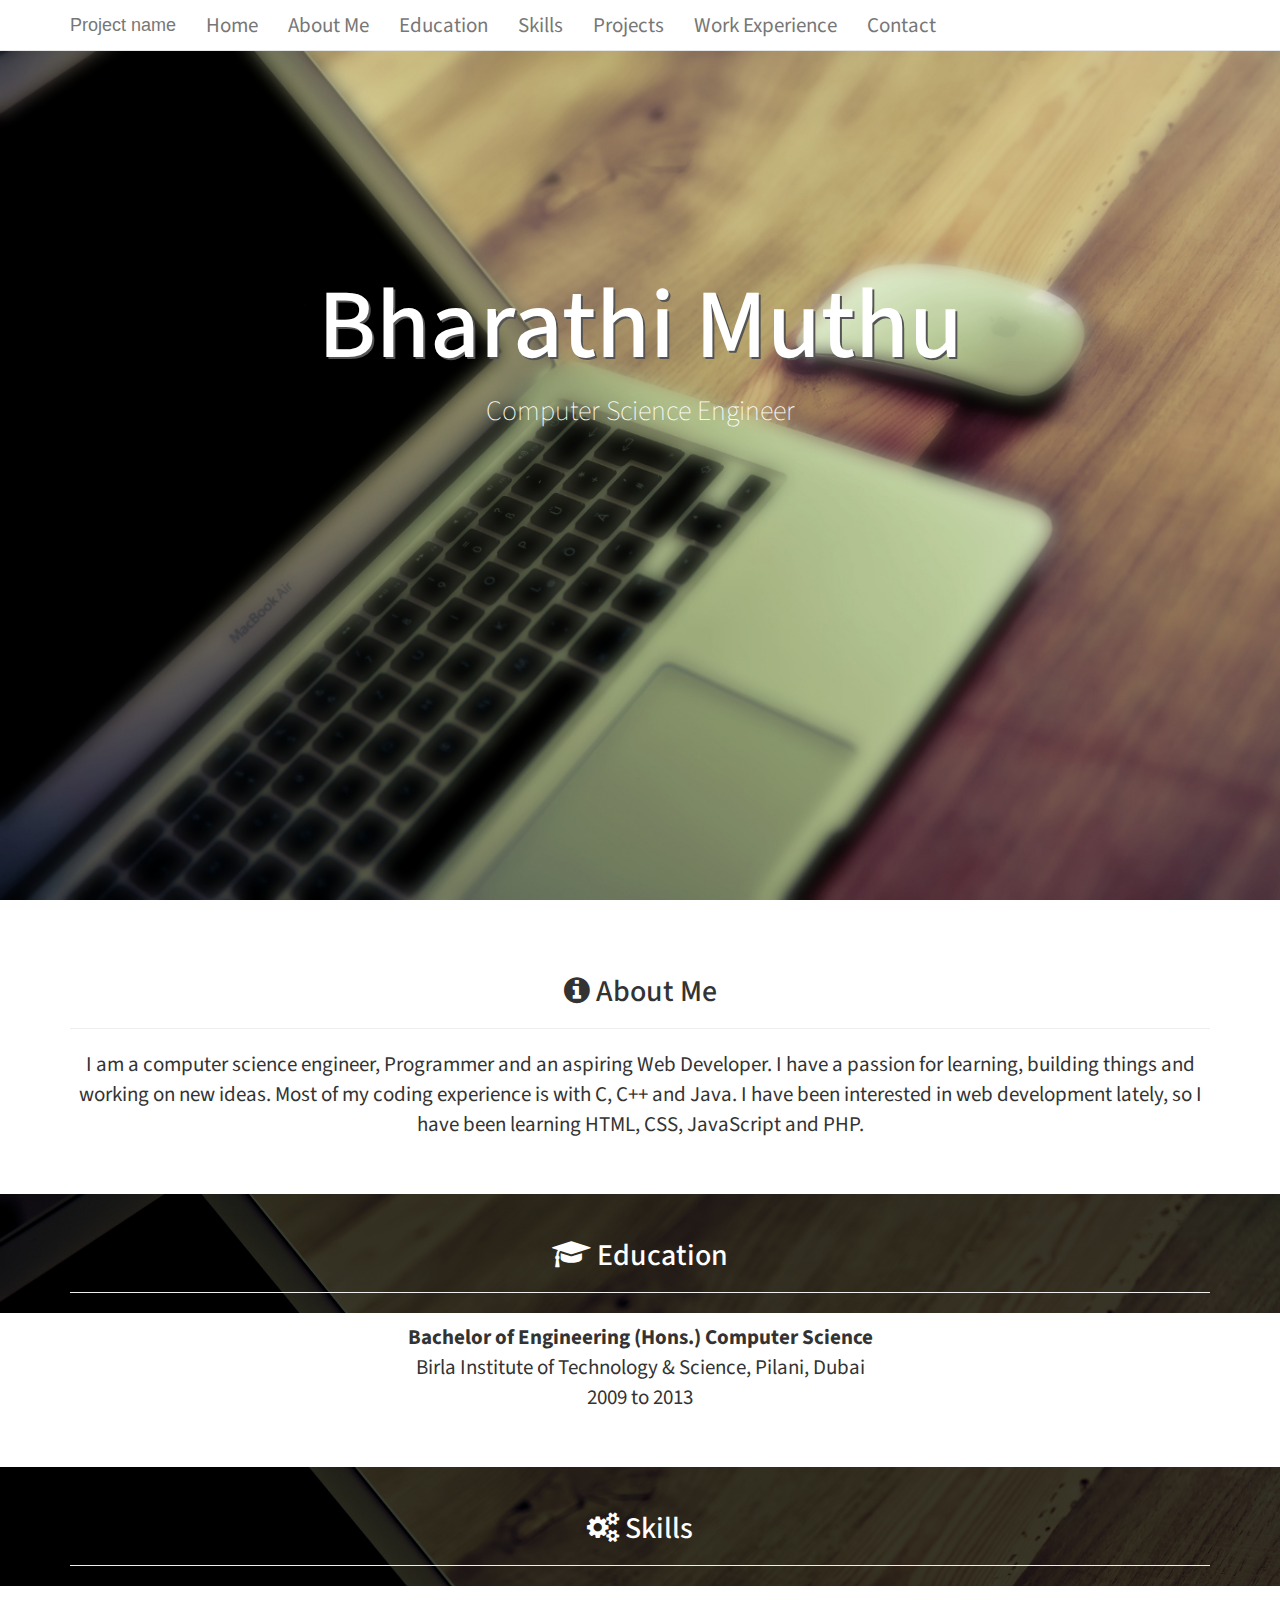
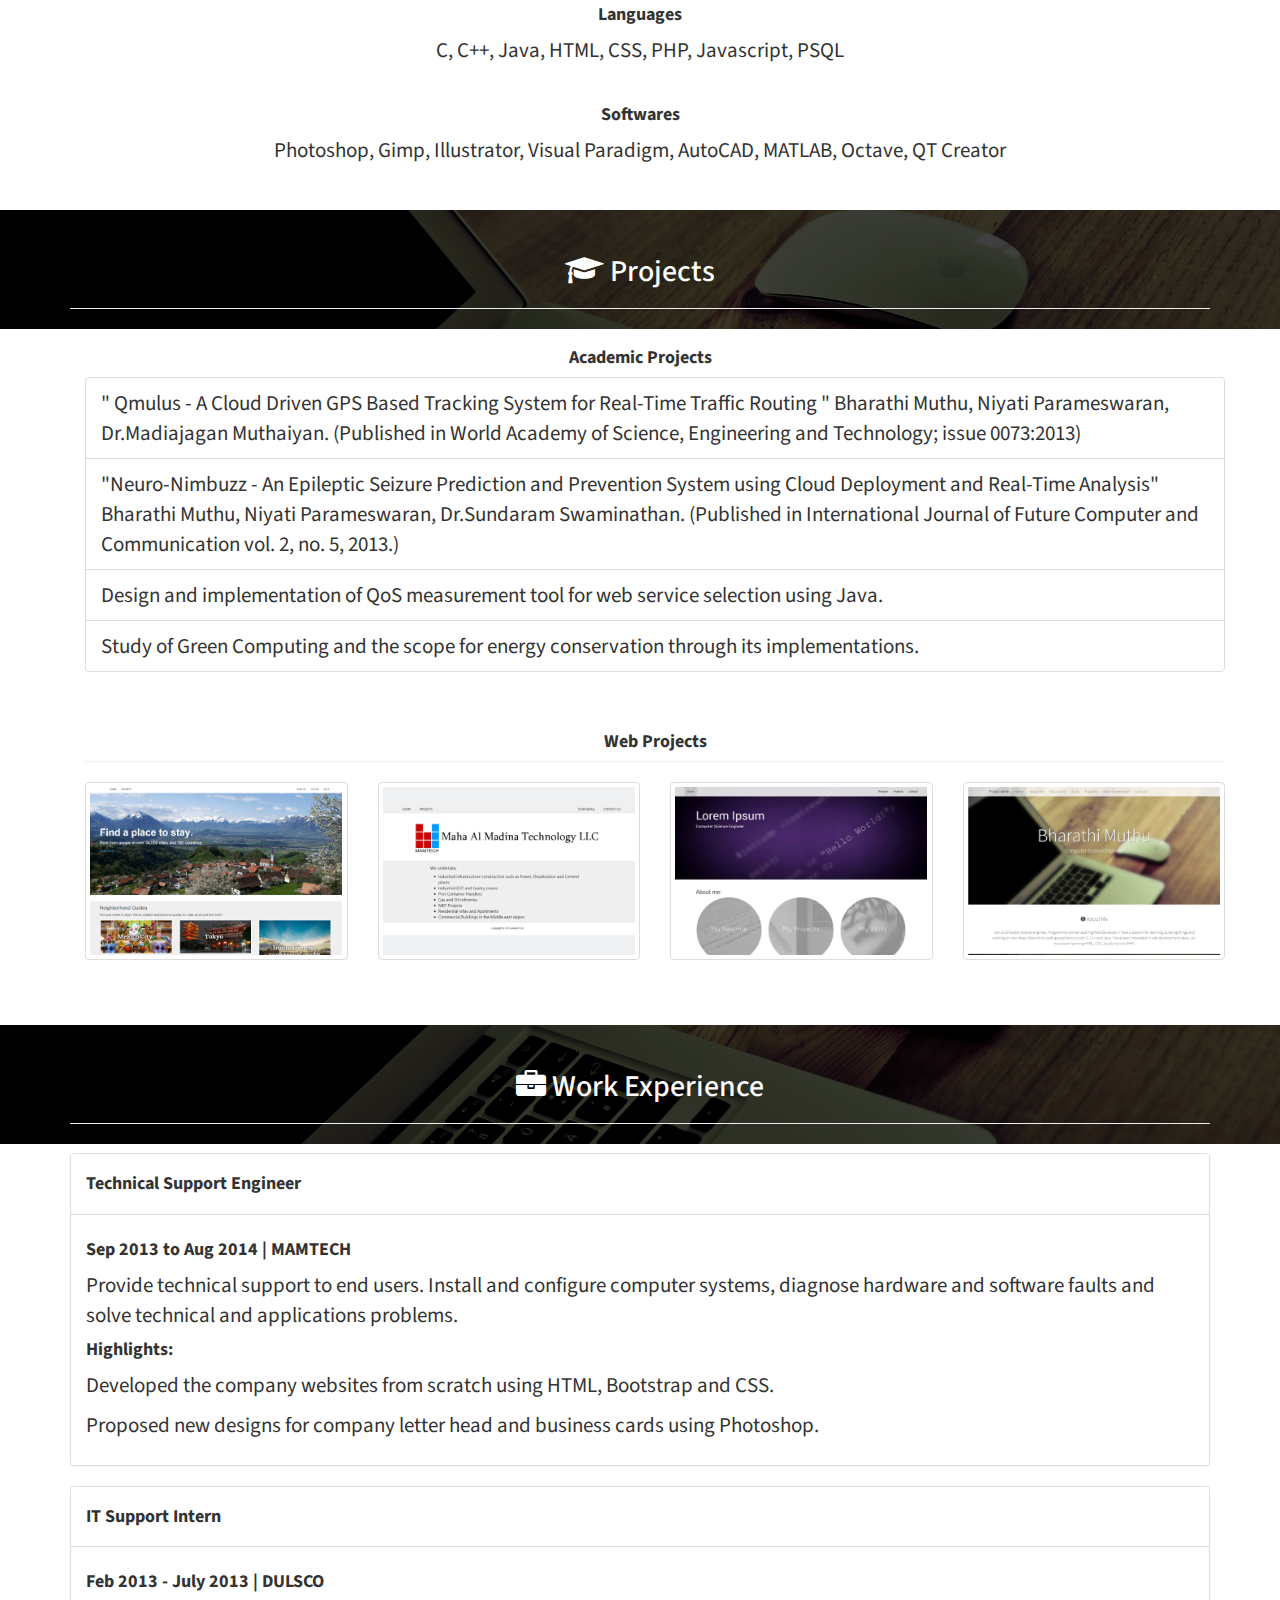
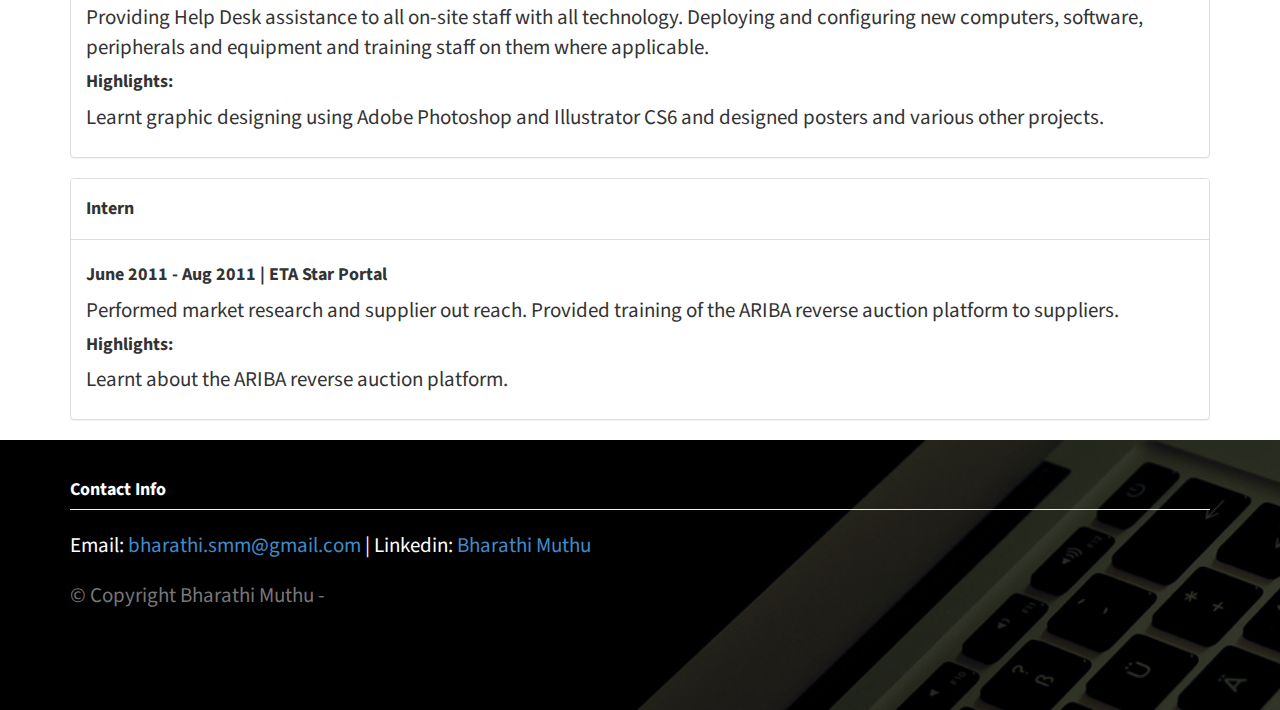
==== index.html @ 96de35c8 "copyright" ====
<!DOCTYPE html>
<html lang='en'>

<head>
	<meta charset="utf-8">
	<title>Bharathi Muthu</title>
	<meta name="viewport" content="width=device-width, initial-scale=1.0">
	<meta name="description" content="">
	<meta name="author" content="">

	<!--styles-->
	<link rel="stylesheet" href="./bootstrap.css">
    <link rel="stylesheet" href="./static/style.css">
	<link rel="stylesheet" href="./static/core.css">
	<link href='http://fonts.googleapis.com/css?family=Source+Sans+Pro:300' rel='stylesheet' type='text/css'>
	<link rel="stylesheet" href="./font-awesome/css/font-awesome.min.css">
	<script src="http://ajax.aspnetcdn.com/ajax/jQuery/jquery-1.11.1.min.js"></script>
</head>

<body>
	<!--NavBar-->
	<nav class="navbar navbar-default navbar-fixed-top" role="navigation">
      <div class="container">
        <div class="navbar-header">
		
          <button type="button" class="navbar-toggle collapsed" data-toggle="collapse" data-target="#navbar" aria-expanded="false" aria-controls="navbar">
            <span class="sr-only">Toggle navigation</span>
            <span class="icon-bar"></span>
            <span class="icon-bar"></span>
            <span class="icon-bar"></span>
          </button>
		  
          <a class="navbar-brand" href="#">Project name</a>
        </div>
        <div id="navbar" class="collapse navbar-collapse">
          <ul class="nav navbar-nav">

            <li><a data-scroll data-options='{ "easing": "easeOutQuad" }' href="#home">Home</a></li>
            <li><a data-scroll data-options='{ "easing": "easeOutQuad" }' href="#about">About Me</a></li>
			<li><a data-scroll data-options='{ "easing": "easeOutQuad" }' href="#education">Education</a></li>
			<li><a data-scroll data-options='{ "easing": "easeOutQuad" }' href="#skills">Skills</a></li>
			<li><a data-scroll data-options='{ "easing": "easeOutQuad" }' href="#projects">Projects</a></li>
			<li><a data-scroll data-options='{ "easing": "easeOutQuad" }' href="#work">Work Experience</a></li>
            <li><a data-scroll data-options='{ "easing": "easeOutQuad" }' href="#contact">Contact</a></li>
          </ul>
        </div><!--/.nav-collapse -->
      </div>
    </nav>
	<!--NavBar END-->
	
	<div class="jumbotron" id="home">
		<div id="container">
			<h1>Bharathi Muthu</h1>
			<p style="color:#ffffff">Computer Science Engineer</p>
		</div>
	</div>
	
	<div class="about" id="about">
    <div class="container">
	<h2><i class="fa fa-info-circle"></i> About Me</h2>
	<hr class="featurette-divider">
	<p class="centered">I am a computer science engineer, Programmer and an aspiring Web Developer. I have a passion for learning, building things and working on new ideas. Most of my coding experience is with C, C++ and Java. I have been interested in web development lately, so I have been learning HTML, CSS, JavaScript and PHP.</p>
	</div>
	</div>
	
	<div class="education" id="education">
    <div class="container">
	<h2 id="edu"><i class="fa fa-graduation-cap"></i> Education</h2>
	<hr class="featurette-divider">
	</div>
	</div>
	<div>
    <div class="container">
	<p class="centered"><strong>Bachelor of Engineering (Hons.) Computer Science</strong><br>Birla Institute of Technology & Science, Pilani, Dubai<br>2009 to 2013</p>
	</div>
	</div>
	
	<div class="skills" id="skills">
    <div class="container">
	<h2><i class="fa fa-cogs"></i> Skills</h2>
	<hr class="featurette-divider">
	</div>
	</div>
	<div>
    <div class="container">
	<h4 class="centered">Languages</h4>
	<p class="centered">C, C++, Java, HTML, CSS, PHP, Javascript, PSQL</p>
	<br>
	<h4 class="centered">Softwares</h4></div>
	<p class="centered">Photoshop, Gimp, Illustrator, Visual Paradigm, AutoCAD, MATLAB, Octave, QT Creator</p>
	</div>
	</div>
	
	<div class="projects" id="projects">
    <div class="container">
	<h2><i class="fa fa-graduation-cap"></i> Projects</h2>
	<hr class="featurette-divider">
	</div>
	</div>
	<div>
    <div class="container">
		<h4 class="centered">Academic Projects</h4>
		<div>
		<div class="container">
		<ul class="list-group">
		<li class="list-group-item">&quot; Qmulus &#45; A Cloud Driven GPS Based Tracking System for Real&#45;Time Traffic Routing &quot; Bharathi Muthu, Niyati Parameswaran, Dr.Madiajagan Muthaiyan. (Published in World Academy of Science, Engineering and Technology; issue 0073:2013)</li>
		<li class="list-group-item">&quot;Neuro-Nimbuzz &#45; An Epileptic Seizure Prediction and Prevention System using Cloud Deployment and Real&#45;Time Analysis&quot; Bharathi Muthu, Niyati Parameswaran, Dr.Sundaram Swaminathan. (Published in International Journal of Future Computer and Communication vol. 2, no. 5, 2013.)</li>
		<li class="list-group-item">Design and implementation of QoS measurement tool for web service selection using Java.</li>
		<li class="list-group-item">Study of Green Computing and the scope for energy conservation through its implementations.</li>
		</ul>
		<!--
		<h4 class="centered">Web Projects</h4>-->
		</div>
		</div>
		
		<div class="container">
        <div class="row">
            <div class="col-lg-12">
                <h4 class="page-header centered">Web Projects</h1>
            </div>

            <div class="col-lg-3 col-md-4 col-xs-6 thumb">
                <a class="thumbnail" href="#">
                    <img class="img-responsive" src="./images/img1.jpg" alt="">
                </a>
            </div>
			<div class="col-lg-3 col-md-4 col-xs-6 thumb">
                <a class="thumbnail" href="#">
                    <img class="img-responsive" src="./images/img2.jpg" alt="">
                </a>
            </div>
			<div class="col-lg-3 col-md-4 col-xs-6 thumb">
                <a class="thumbnail" href="#">
                    <img class="img-responsive" src="./images/img3.jpg" alt="">
                </a>
            </div>
			
			<div class="col-lg-3 col-md-4 col-xs-6 thumb">
                <a class="thumbnail" href="#">
                    <img class="img-responsive" src="./images/img4.jpg" alt="">
                </a>
            </div>
			
		</div>
		</div>

	</div>
	</div>
	<div class="work" id="work">
    <div class="container">
	<h2><i class="fa fa-briefcase"></i> Work Experience</h2>
	<hr class="featurette-divider">
	</div>
	</div>
	<div>
    <div class="container">
	<div class="row">
	    <div class="col-md-12">

				<!--work exp1-->
						<div class="panel panel-default">
						<div class="panel-heading"><h4>Technical Support Engineer</h4></div>
						<div class="panel-body">
						<h4>Sep 2013 to Aug 2014 | MAMTECH</h4>
						<p>Provide technical support to end users. Install and configure computer systems, diagnose hardware and software faults and solve technical and applications problems.</p>
						<h4>Highlights:</h4>
						<p>Developed the company websites from scratch using HTML, Bootstrap and CSS.</p>
						<p>Proposed new designs for company letter head and business cards using Photoshop.</p>
						</div>
						</div>

				<!--work exp2-->
						<div class="panel panel-default">
						<div class="panel-heading"><h4>IT Support Intern</h4></div>
						<div class="panel-body">
						<h4>Feb 2013 - July 2013 | DULSCO</h4>
						<p>Providing Help Desk assistance to all on-site staff with all technology. Deploying and configuring new computers, software, peripherals and equipment and training staff on them where applicable.</p>
						<h4>Highlights:</h4>
						<p>Learnt graphic designing using Adobe Photoshop and Illustrator CS6 and designed posters and various other projects.</p>
						</div>
						</div>

				<!--work exp3-->
						<div class="panel panel-default">
						<div class="panel-heading"><h4>Intern</h4></div>
						<div class="panel-body">
						<h4>June 2011 - Aug 2011 | ETA Star Portal</h4>
						<p>Performed market research and supplier out reach. Provided training of the ARIBA reverse auction platform to suppliers.</p>
						<h4>Highlights:</h4>
						<p>Learnt about the ARIBA reverse auction platform.</p>
						</div>
						</div>
		</div>
	
	</div>
	</div>
	</div>
	
	<div class="contact footer" id="contact">
    <div class="container">
	    <div class="row">
            <div class="col-lg-12">
                <h4 class="page-header">Contact Info</h1>
				<p>Email: <a href="mailto:bharathi.smm@gmail.com">bharathi.smm@gmail.com</a> | 
				Linkedin: <a href="http://ae.linkedin.com/in/bharathimuthu">Bharathi Muthu</a></p>
				<p class="text-muted">&copy Copyright Bharathi Muthu - <span id="year"></p>
            </div>
		</div>
	</div>
	</div>
	
			<!-- Javascript -->
	<script src='./smooth-scroll.js'></script>
		<script>
			smoothScroll.init({
				speed: 1000,
				easing: 'easeInOutCubic',
				offset: 30,
				updateURL: true,
				callbackBefore: function ( toggle, anchor ) {},
				callbackAfter: function ( toggle, anchor ) {}
			});
	</script>
	
	<script type="text/javascript">
	var currentYear = (new Date).getFullYear();
	$(document).ready(function() {
	$("#year").text( (new Date).getFullYear() );
	});
	</script>
	
	<script src="https://ajax.googleapis.com/ajax/libs/jquery/1.11.1/jquery.min.js"></script>
    <script src="./bootstrap.min.js"></script>
</body>
</html>
---- static/style.css ----
.jumbotron{
	background-image: url(../images/header.jpg);
	background-repeat:no-repeat;
	background-size: cover;
	height:100vh;
	text-align:center;
}

.jumbotron h1{
margin-top:25vh;
color:white;
font-family: 'Source Sans Pro', sans-serif;
font-size:7em;
text-shadow: 2px 2px #545454;
}

h2{
font-family: 'Source Sans Pro', sans-serif;
}

p{
font-family: 'Source Sans Pro', sans-serif;font-size:1.5em;
}

li{
font-family: 'Source Sans Pro', sans-serif;font-size:1.5em;
}

h4{
font-family: 'Source Sans Pro', sans-serif;font-weight:bold;
}

.jumbotron p{
font-size:2em;
}


.navbar{
background-color:#ffffff;

}

.container h2{
margin-top:5vh;
text-align:center;
width:100%;
}

.centered{
text-align:center;
}

.panel-heading {
background:#ffffff!important;}

.skill .panel{
border:none;
}

.btn-group{
width:100%;
width:100%;
}

.education{
	color:#ffffff;
	margin-top:5vh;
	background-image: url(../images/div1.jpg);
	background-repeat:no-repeat;
	background-size: cover;
	margin-bottom:1vh;

}

.skills{
	color:#ffffff;
	margin-top:5vh;
	background-image: url(../images/div2.jpg);
	background-repeat:no-repeat;
	background-size: cover;
	margin-bottom:1vh;
}

.projects{
	color:#ffffff;
	margin-top:5vh;
	margin-bottom:1vh;
	background-image: url(../images/div3.jpg);
	background-repeat:no-repeat;
	background-size: cover;
}

.work{
	color:#ffffff;
	margin-top:5vh;
	background-image: url(../images/div4.jpg);
	background-repeat:no-repeat;
	background-size: cover;
	margin-bottom:1vh;
}

.contact{
	color:#ffffff;
	margin-top:5vh;
	background-image: url(../images/div4.jpg);
	background-repeat:no-repeat;
	background-size: cover;
	height:30vh;
}
 
@media screen and (min-width : 320px) and (max-width : 568px) {
.contact{
font-size:0.8em;
 }
 
  .jumbotron h1{
font-size:5em;
}

}
---- static/core.css ----
/* Sticky footer styles
-------------------------------------------------- */
html {
  position: relative;
  min-height: 100%;
}
body {
  /* Margin bottom by footer height */
  margin-bottom: 30vh;
}
.footer {
  position: absolute;
  bottom: 0;
  width: 100%;
  /* Set the fixed height of the footer here */
  height: 30vh;
  background-color: #f5f5f5;
}


body > .container {
  padding: 60px 15px 0;
}
.container .text-muted {
  margin: 20px 0;
}

.footer > .container {
  padding-right: 15px;
  padding-left: 15px;
}

code {
  font-size: 80%;
}
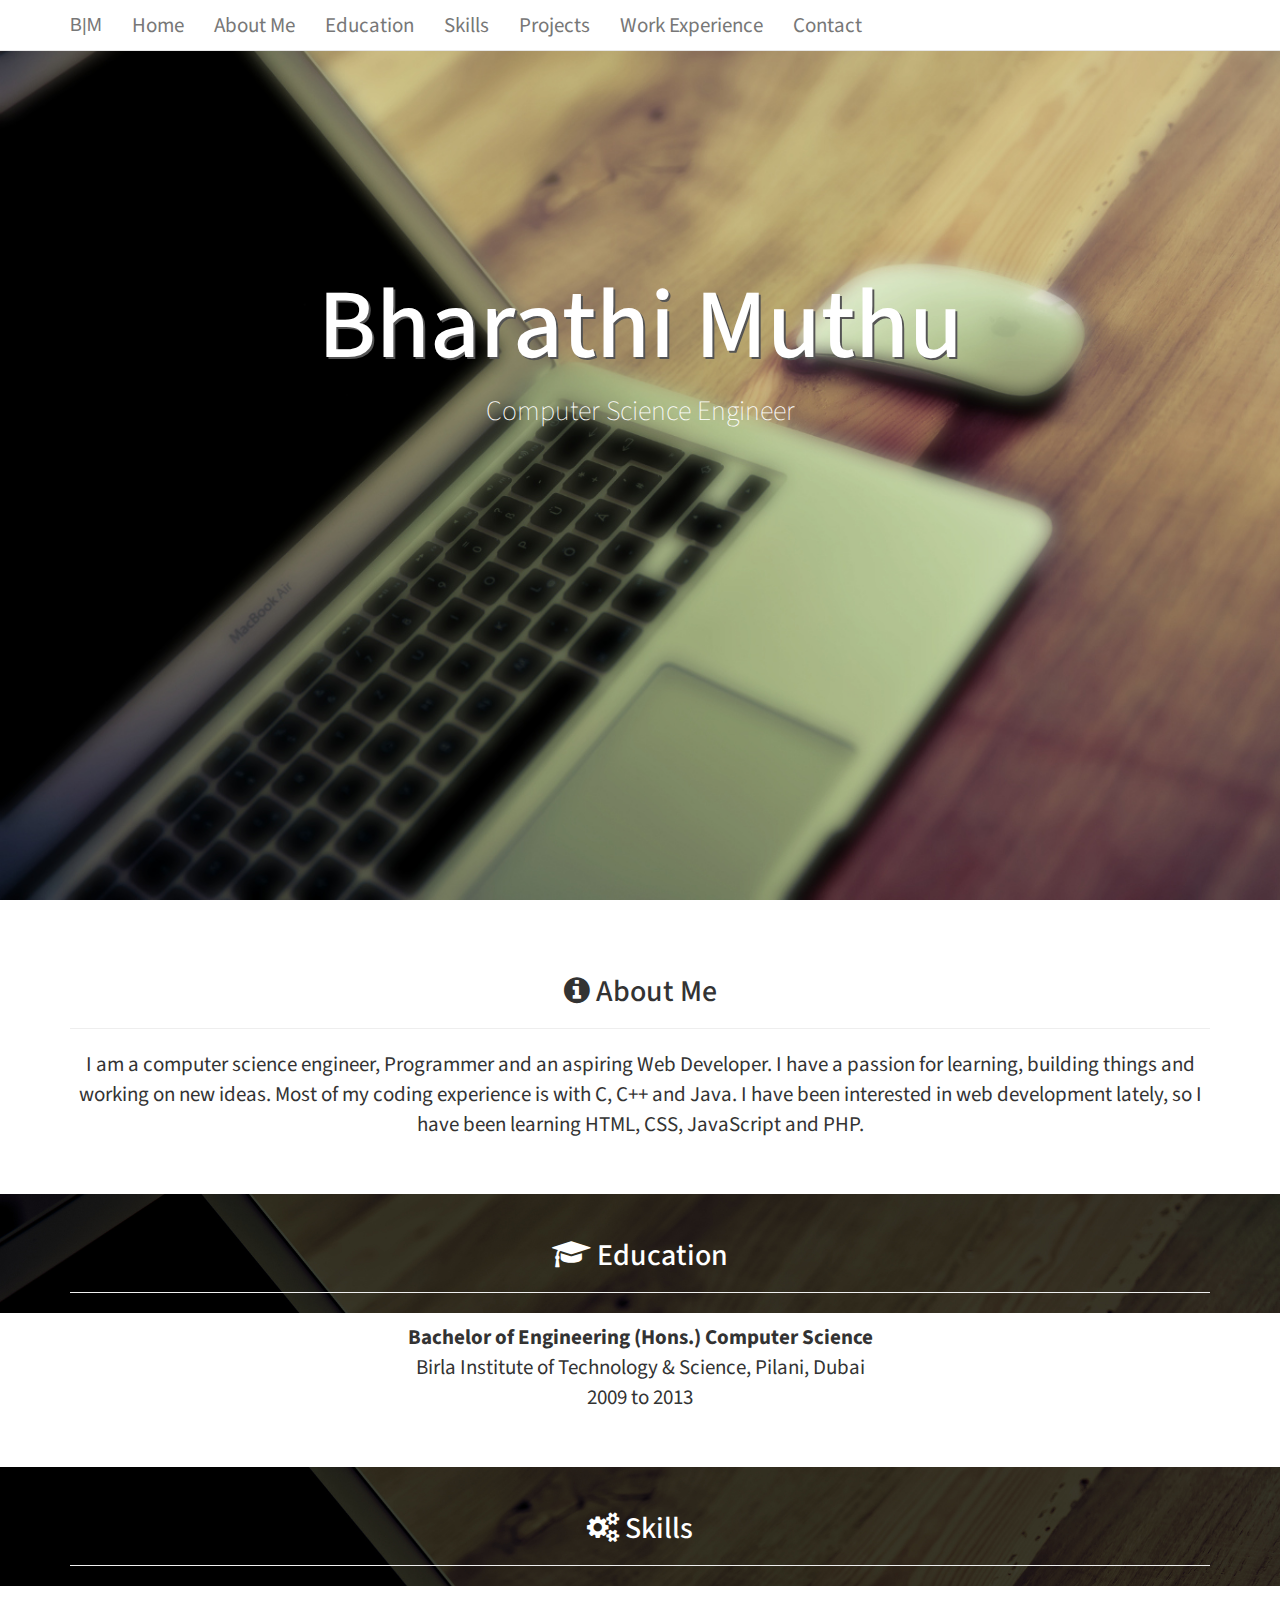
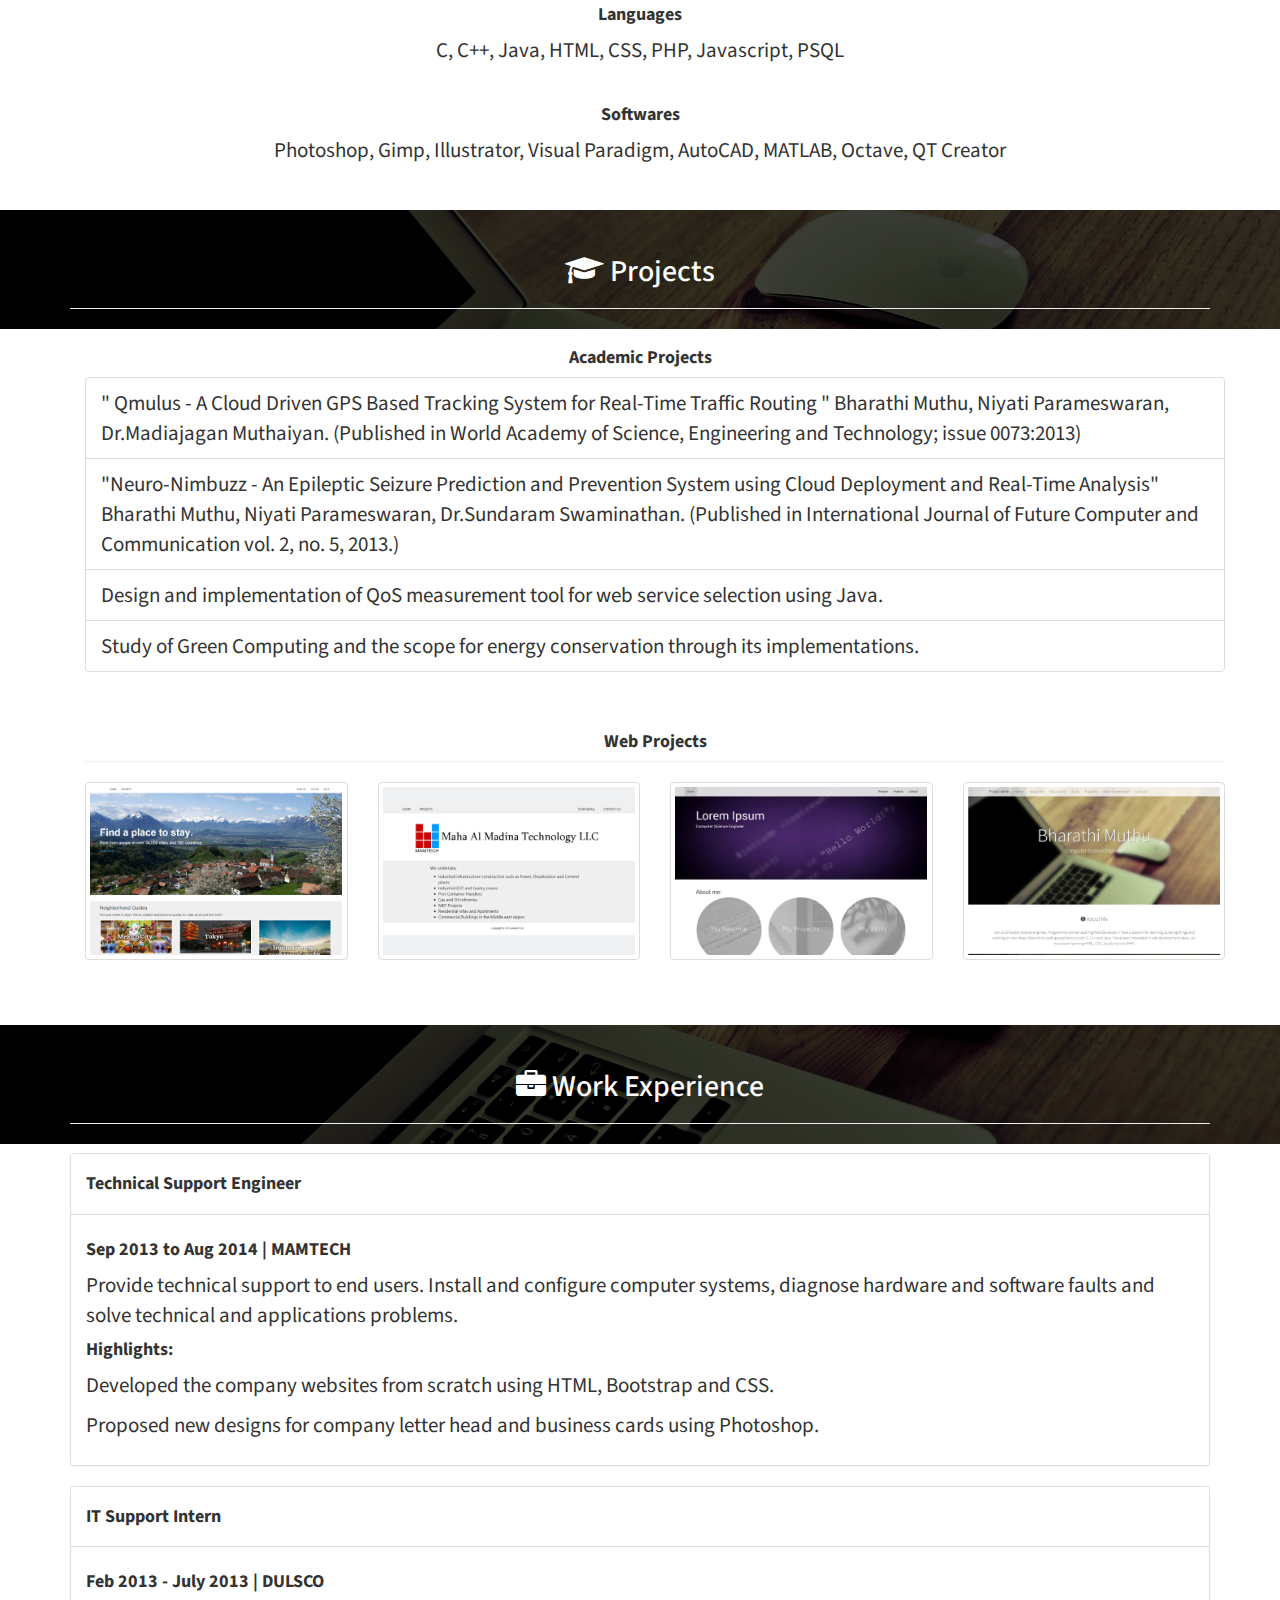
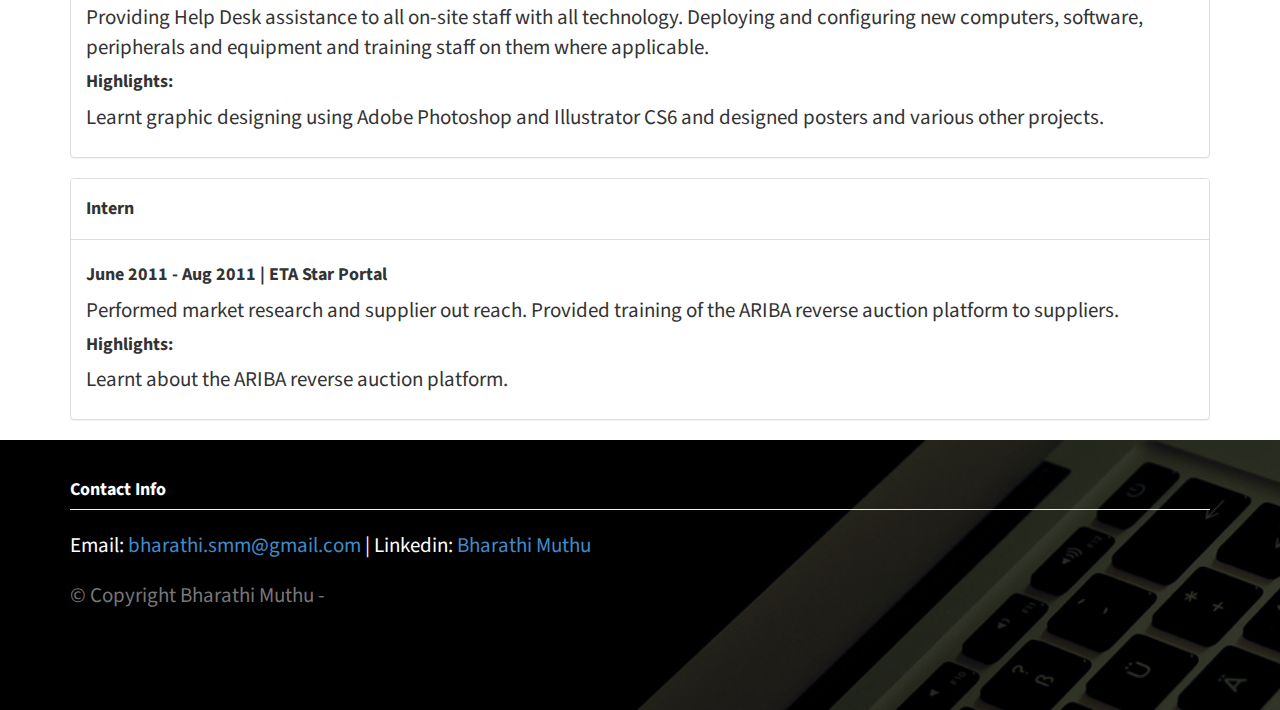
==== commit 5fea5ea1: "navbar" ====
--- a/index.html
+++ b/index.html
@@ -30,7 +30,7 @@
             <span class="icon-bar"></span>
           </button>
 		  
-          <a class="navbar-brand" href="#">Project name</a>
+          <a class="navbar-brand" href="#">B|M</a>
         </div>
         <div id="navbar" class="collapse navbar-collapse">
           <ul class="nav navbar-nav">
--- a/static/style.css
+++ b/static/style.css
@@ -37,6 +37,7 @@
 
 .navbar{
 background-color:#ffffff;
+font-size:1em;
 
 }
 
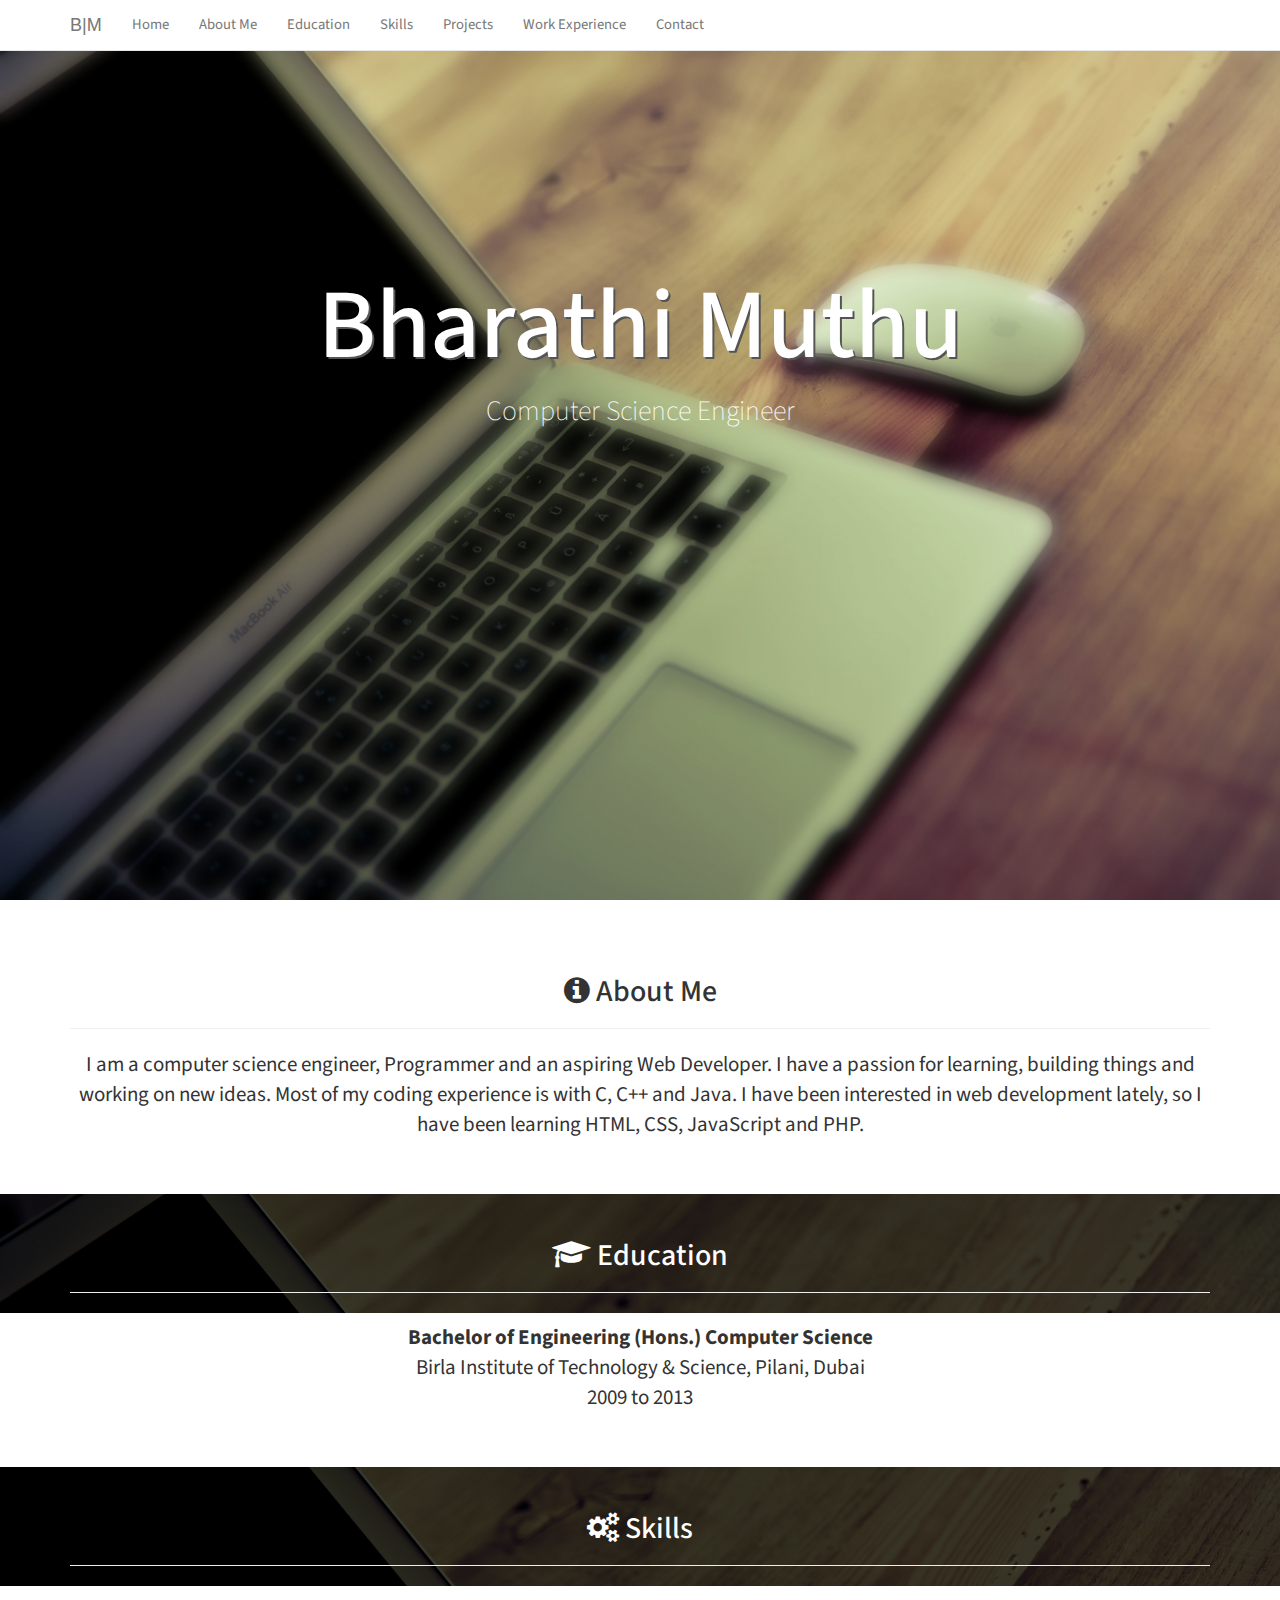
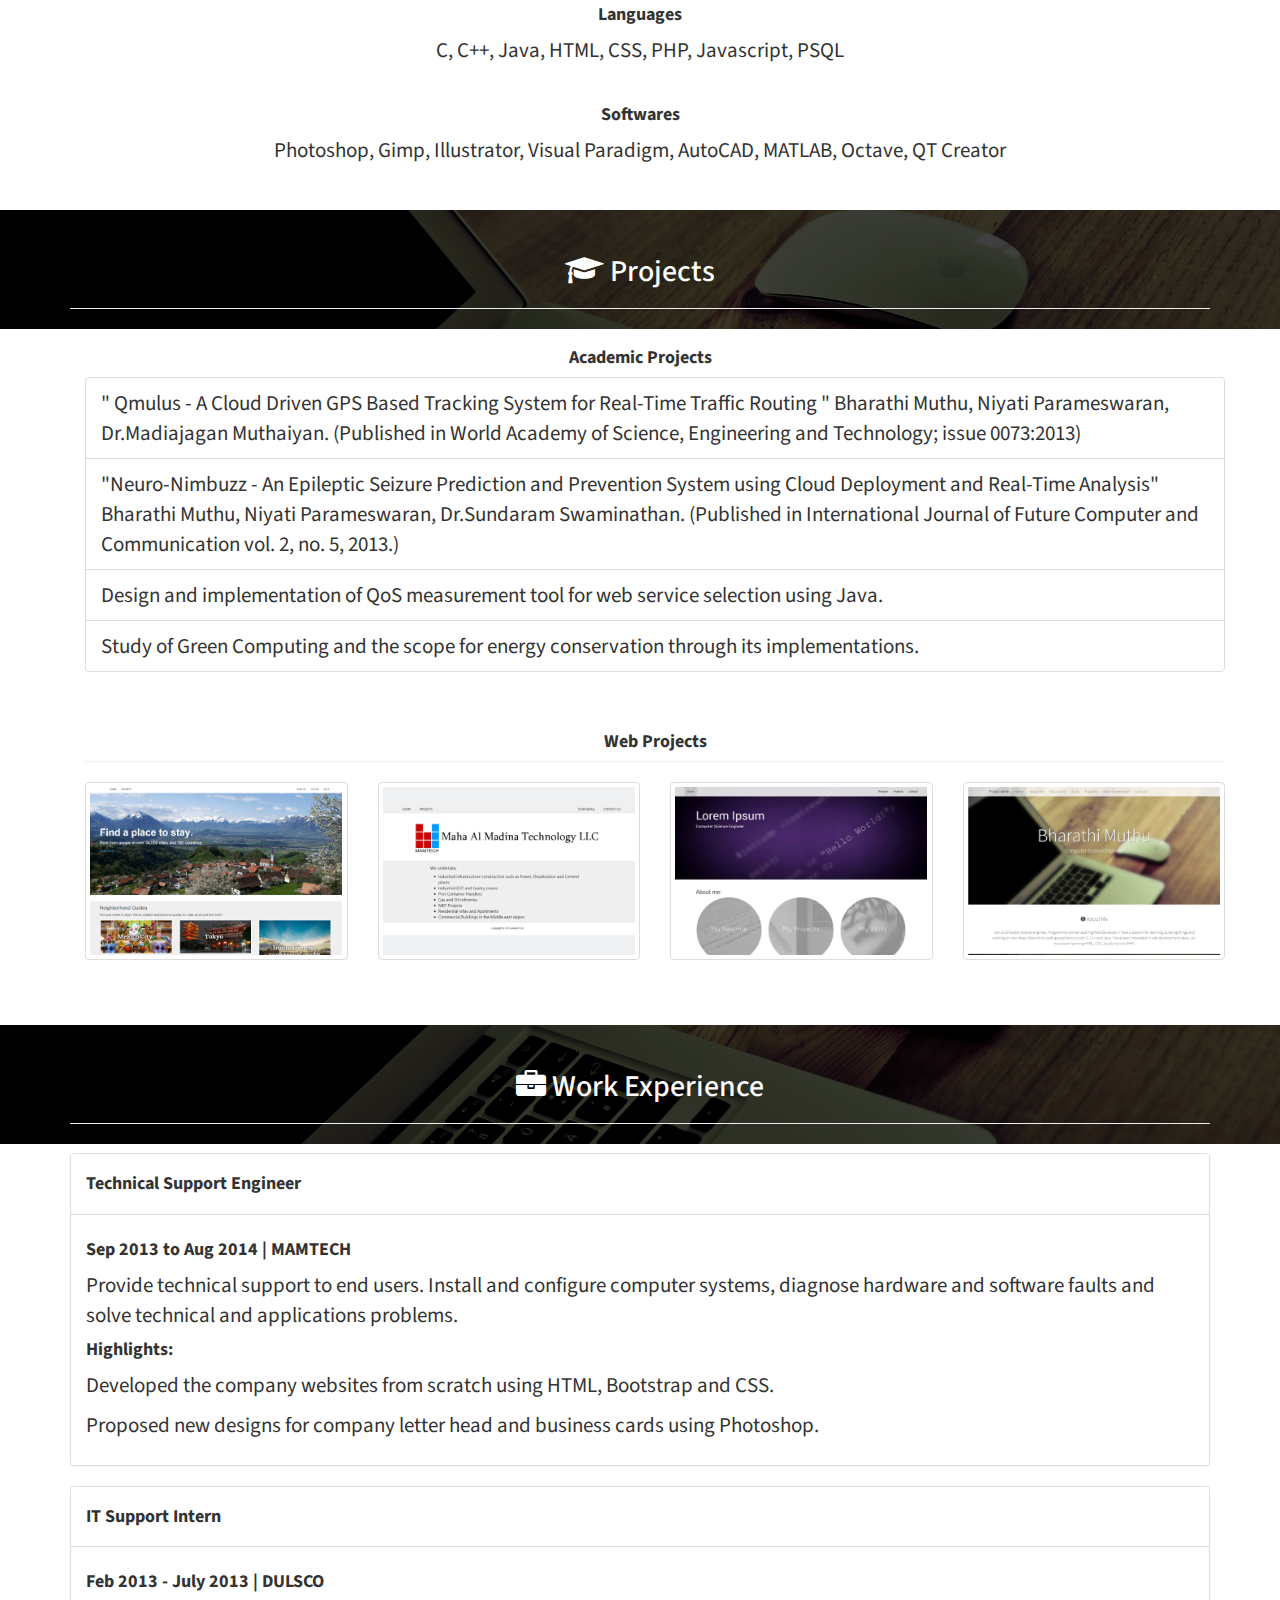
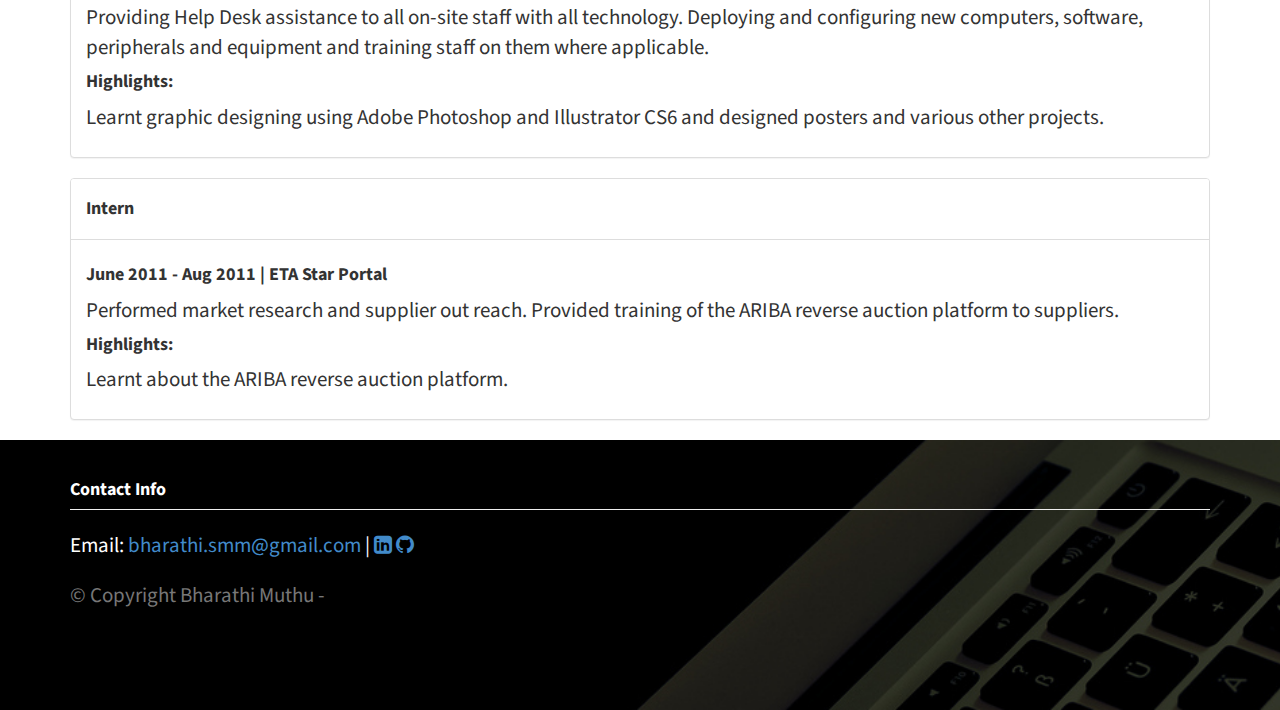
==== commit bf00e271: "final changes" ====
--- a/index.html
+++ b/index.html
@@ -202,7 +202,9 @@
             <div class="col-lg-12">
                 <h4 class="page-header">Contact Info</h1>
 				<p>Email: <a href="mailto:bharathi.smm@gmail.com">bharathi.smm@gmail.com</a> | 
-				Linkedin: <a href="http://ae.linkedin.com/in/bharathimuthu">Bharathi Muthu</a></p>
+				<a href="http://ae.linkedin.com/in/bharathimuthu"><i class="fa fa-linkedin-square"></i></a> 
+				<a href="https://github.com/bharathimuthu"><i class="fa  fa-github"></i></a>
+				
 				<p class="text-muted">&copy Copyright Bharathi Muthu - <span id="year"></p>
             </div>
 		</div>
--- a/static/style.css
+++ b/static/style.css
@@ -37,7 +37,7 @@
 
 .navbar{
 background-color:#ffffff;
-font-size:1em;
+font-size:0.7em;
 
 }
 
@@ -111,7 +111,7 @@
  
 @media screen and (min-width : 320px) and (max-width : 568px) {
 .contact{
-font-size:0.8em;
+height:50vh;
  }
  
   .jumbotron h1{
--- a/static/core.css
+++ b/static/core.css
@@ -33,3 +33,15 @@
 code {
   font-size: 80%;
 }
+
+
+@media screen and (min-width : 320px) and (max-width : 568px) {
+.footer{
+height:50vh;
+ }
+ body {
+  /* Margin bottom by footer height */
+  margin-bottom: 50vh;
+}
+ 
+ }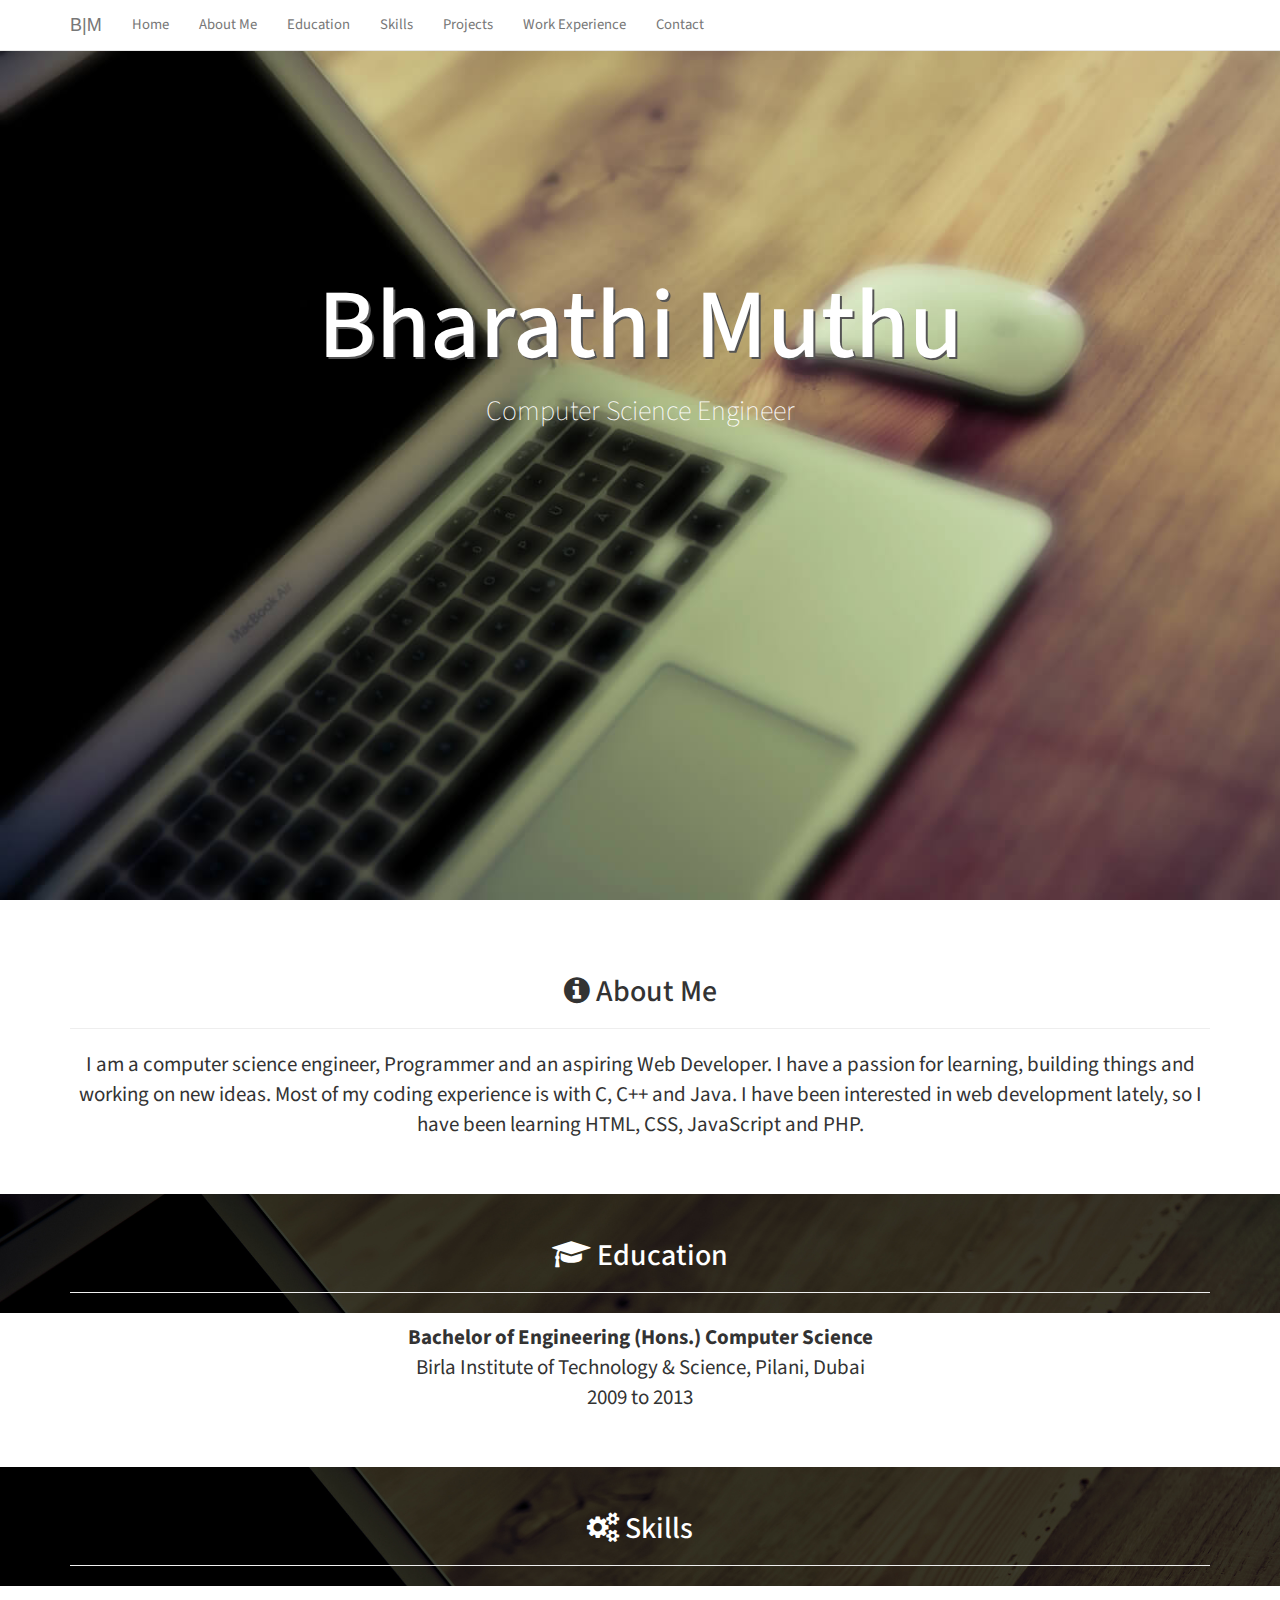
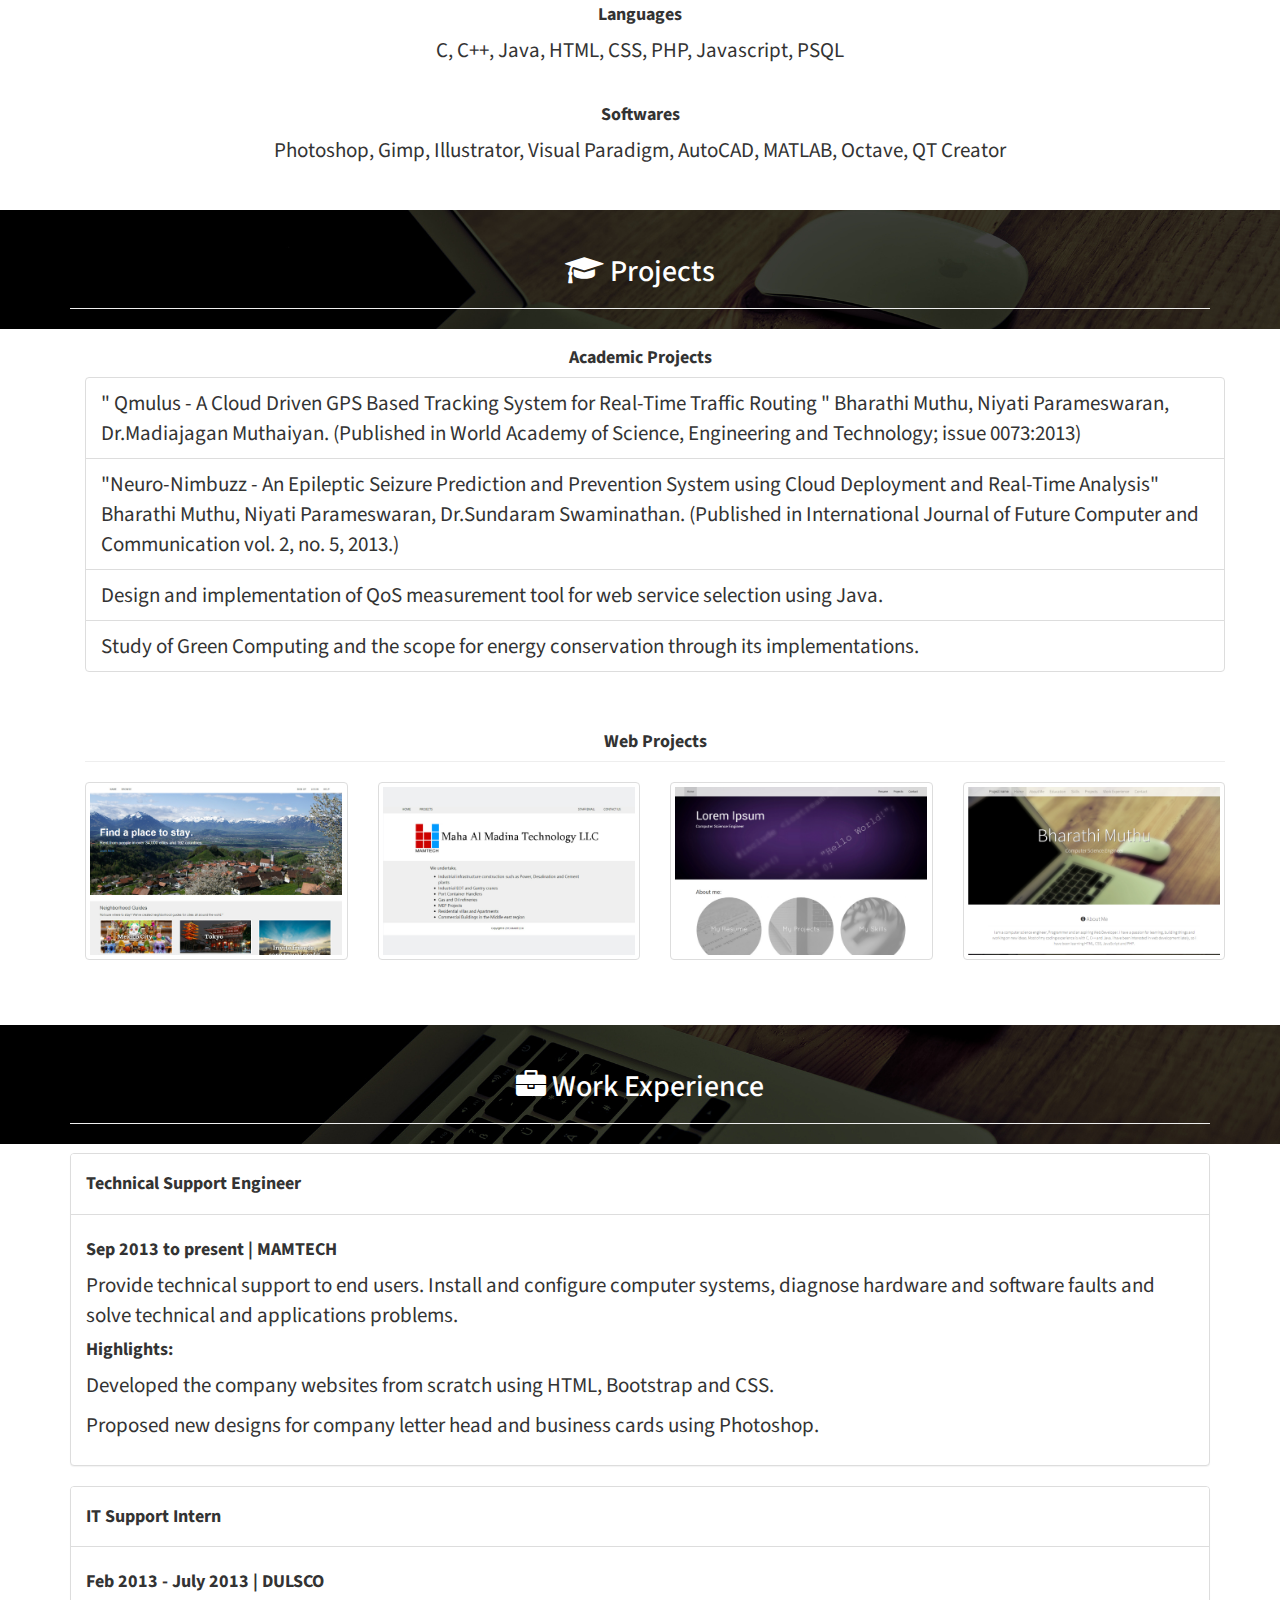
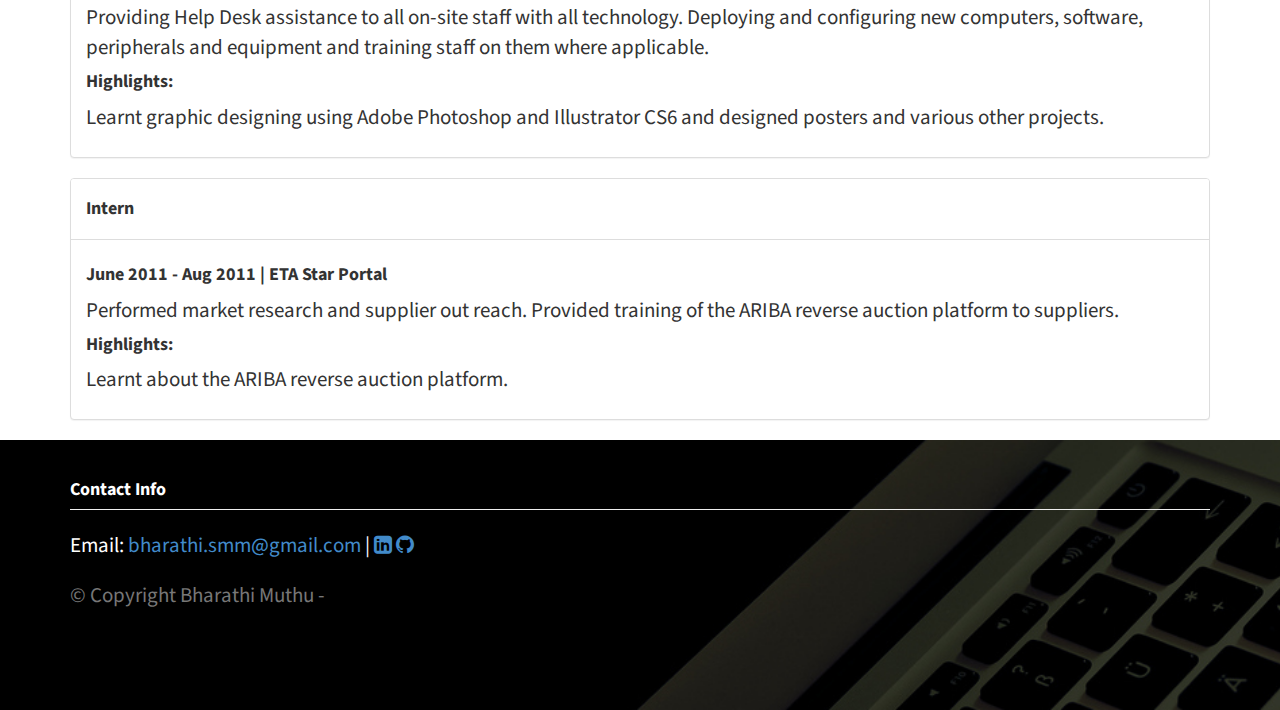
==== commit 5ca292a3: "Update index.html" ====
--- a/index.html
+++ b/index.html
@@ -161,7 +161,7 @@
 						<div class="panel panel-default">
 						<div class="panel-heading"><h4>Technical Support Engineer</h4></div>
 						<div class="panel-body">
-						<h4>Sep 2013 to Aug 2014 | MAMTECH</h4>
+						<h4>Sep 2013 to present | MAMTECH</h4>
 						<p>Provide technical support to end users. Install and configure computer systems, diagnose hardware and software faults and solve technical and applications problems.</p>
 						<h4>Highlights:</h4>
 						<p>Developed the company websites from scratch using HTML, Bootstrap and CSS.</p>
@@ -234,4 +234,4 @@
 	<script src="https://ajax.googleapis.com/ajax/libs/jquery/1.11.1/jquery.min.js"></script>
     <script src="./bootstrap.min.js"></script>
 </body>
-</html>+</html>
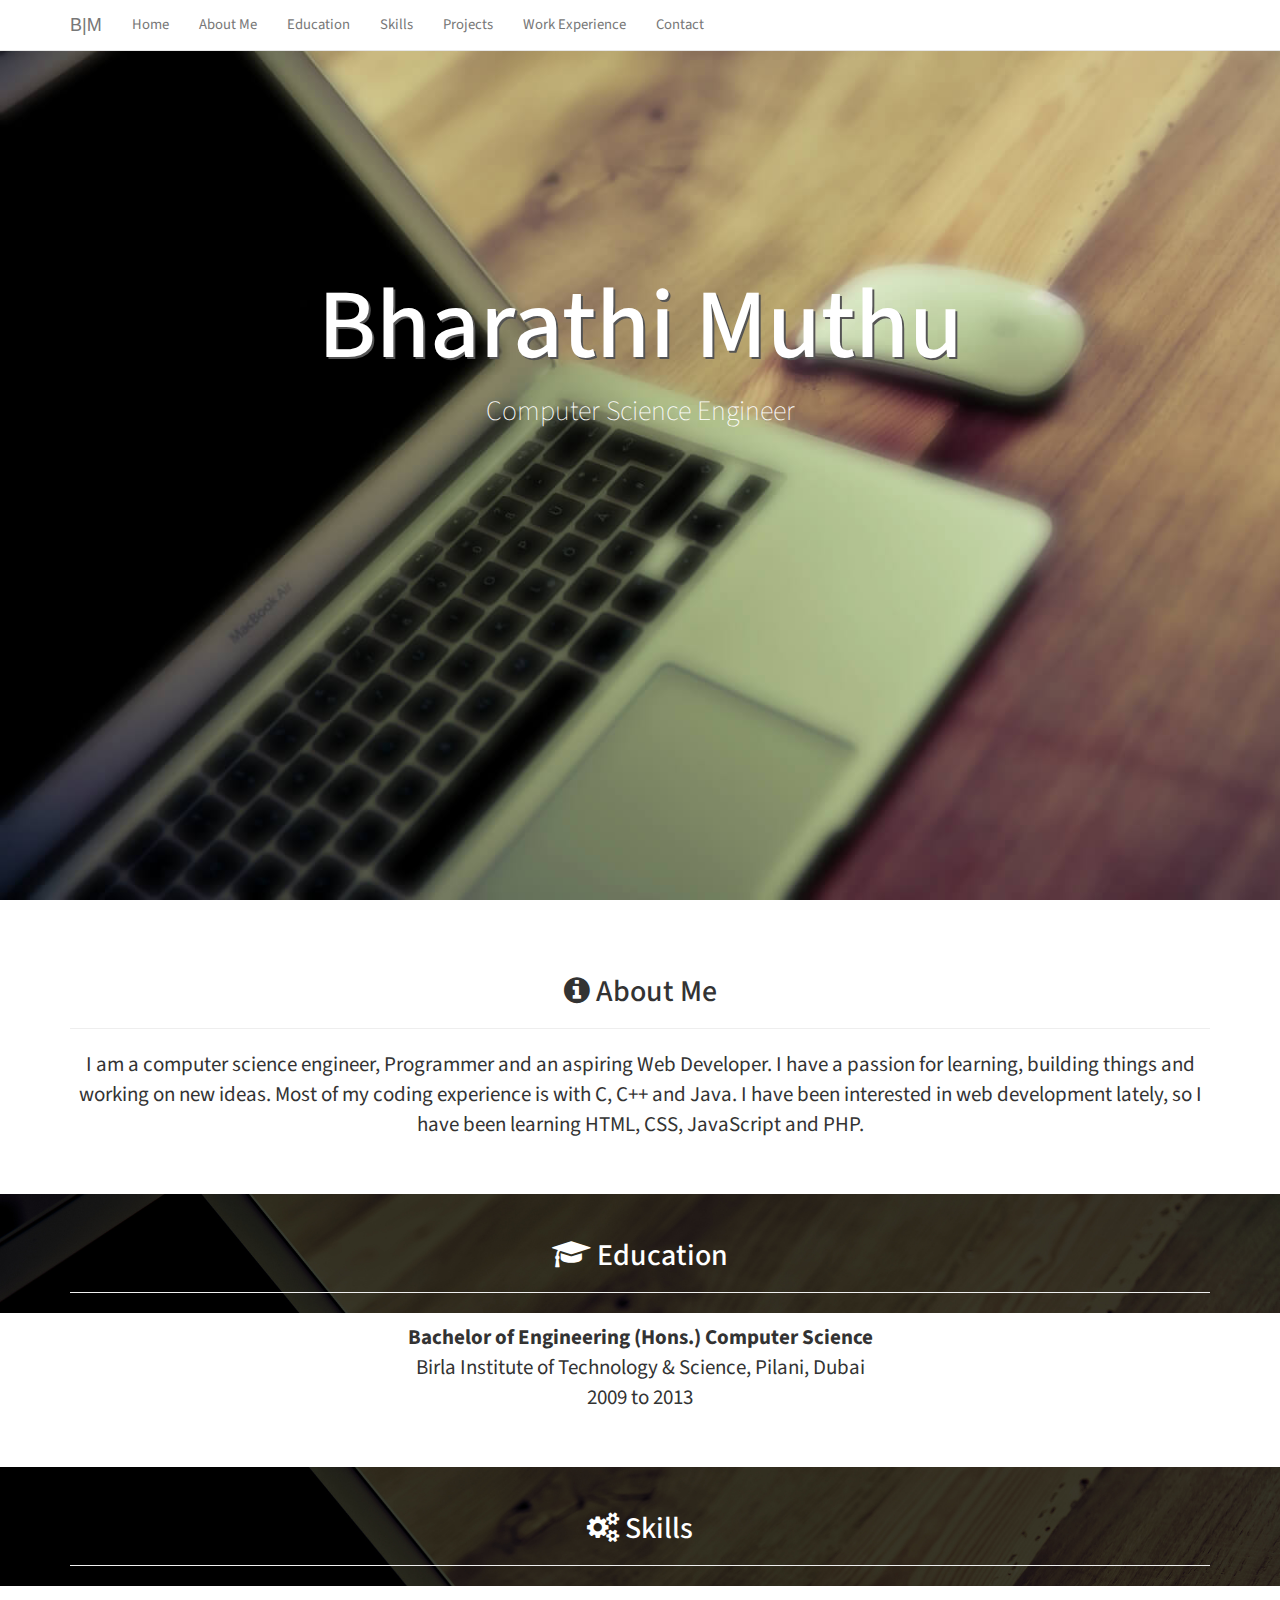
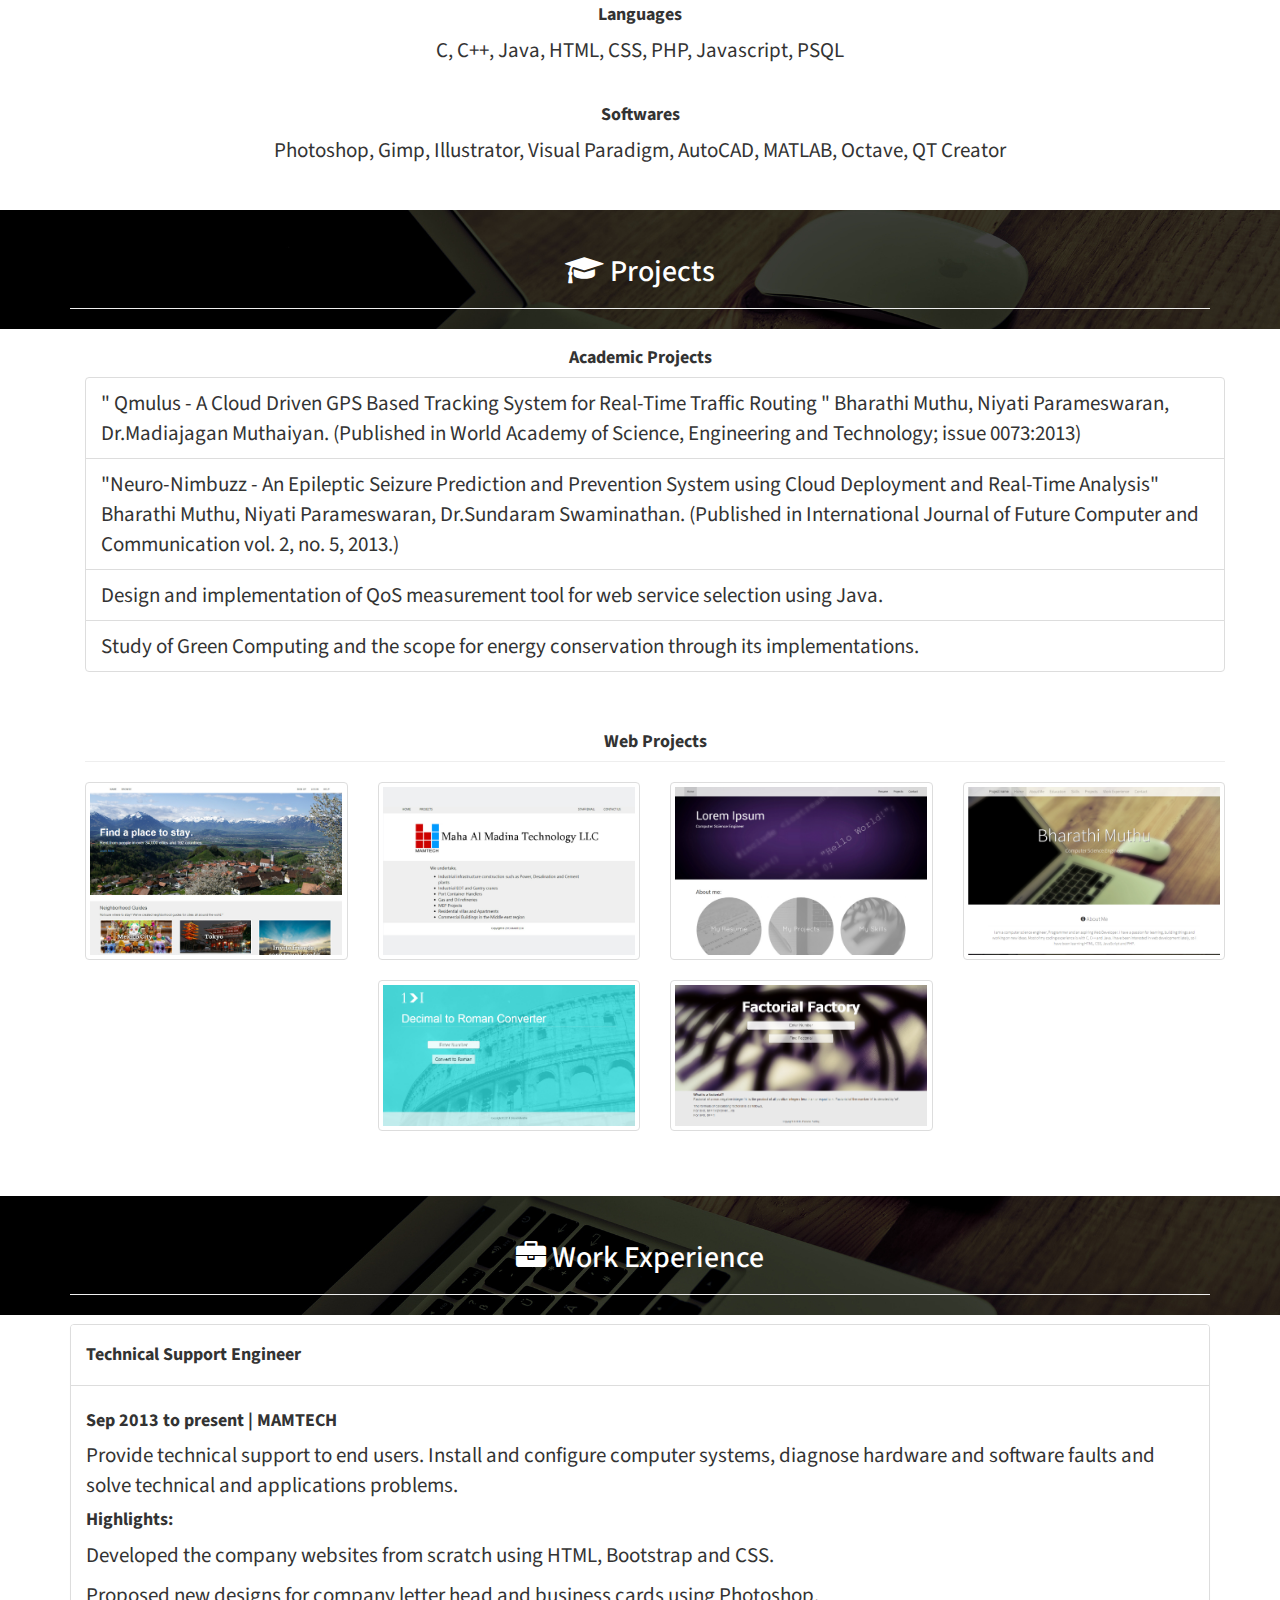
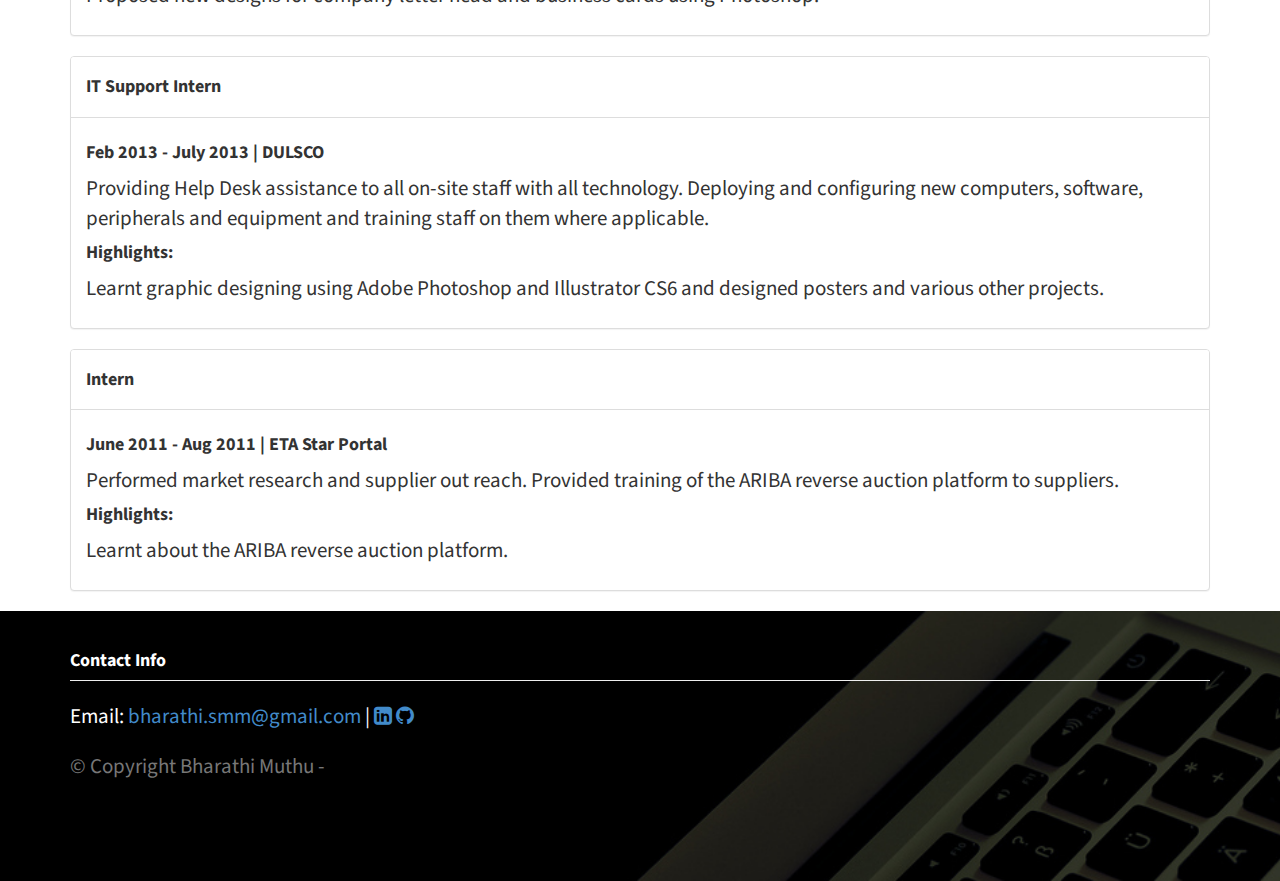
==== commit 79a18290: "portfolio img update" ====
--- a/index.html
+++ b/index.html
@@ -120,17 +120,17 @@
             </div>
 
             <div class="col-lg-3 col-md-4 col-xs-6 thumb">
-                <a class="thumbnail" href="#">
+                <a class="thumbnail" href="http://bharathimuthu.github.io/portfolio/images/img1.jpg">
                     <img class="img-responsive" src="./images/img1.jpg" alt="">
                 </a>
             </div>
 			<div class="col-lg-3 col-md-4 col-xs-6 thumb">
-                <a class="thumbnail" href="#">
+                <a class="thumbnail" href="http://bharathimuthu.github.io/portfolio/images/img2.jpg">
                     <img class="img-responsive" src="./images/img2.jpg" alt="">
                 </a>
             </div>
 			<div class="col-lg-3 col-md-4 col-xs-6 thumb">
-                <a class="thumbnail" href="#">
+                <a class="thumbnail" href="http://bharathimuthu.github.io/portfolio/images/img3.jpg">
                     <img class="img-responsive" src="./images/img3.jpg" alt="">
                 </a>
             </div>
@@ -140,8 +140,29 @@
                     <img class="img-responsive" src="./images/img4.jpg" alt="">
                 </a>
             </div>
+		</div>
+		
+		<div class="row">
+
+            <div class="col-lg-3 col-md-4 col-xs-6 thumb">
+               
+            </div>
+			<div class="col-lg-3 col-md-4 col-xs-6 thumb">
+                <a class="thumbnail" href="http://bharathimuthu.github.io/portfolio/images/img5.png">
+                    <img class="img-responsive" src="./images/img5.png" alt="">
+                </a>
+            </div>
+			<div class="col-lg-3 col-md-4 col-xs-6 thumb">
+                <a class="thumbnail" href="http://bharathimuthu.github.io/portfolio/images/img6.png">
+                    <img class="img-responsive" src="./images/img6.png" alt="">
+                </a>
+            </div>
 			
-		</div>
+			<div class="col-lg-3 col-md-4 col-xs-6 thumb">
+         
+            </div>
+		</div>
+		
 		</div>
 
 	</div>
